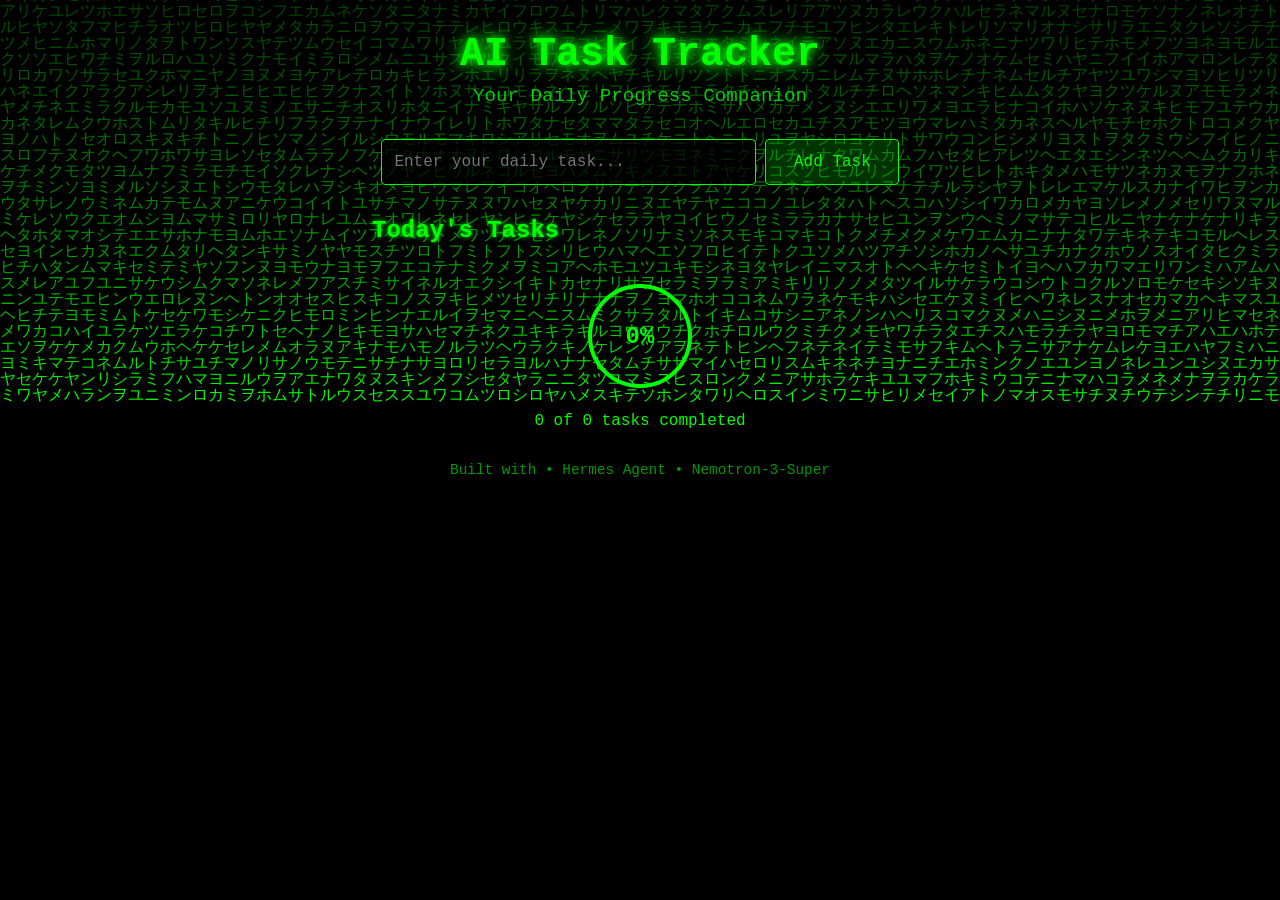
==== index.html @ e75b2796 "Initial commit: Task Tracker Matrix project" ====
<!DOCTYPE html>
<html lang="en">
<head>
    <meta charset="UTF-8">
    <meta name="viewport" content="width=device-width, initial-scale=1.0">
    <title>AI Task Tracker - Futuristic Matrix Interface</title>
    <link rel="stylesheet" href="style.css">
</head>
<body>
    <!-- Matrix Background Canvas -->
    <canvas id="matrix"></canvas>
    
    <!-- Main Content -->
    <div class="container">
        <header>
            <h1>AI Task Tracker</h1>
            <p class="subtitle">Your Daily Progress Companion</p>
        </header>
        
        <main>
            <!-- Task Input -->
            <div class="input-section">
                <input type="text" id="taskInput" placeholder="Enter your daily task...">
                <button id="addTaskBtn">Add Task</button>
            </div>
            
            <!-- Tasks List -->
            <div class="tasks-section">
                <h2>Today's Tasks</h2>
                <ul id="tasksList"></ul>
            </div>
            
            <!-- Progress Display -->
            <div class="progress-section">
                <div class="progress-circle">
                    <div class="progress-value" id="progressValue">0%</div>
                    <svg class="progress-ring" width="120" height="120">
                        <circle class="progress-ring__background" cx="60" cy="60" r="50"/>
                        <circle class="progress-ring__indicator" cx="60" cy="60" r="50"/>
                    </svg>
                </div>
                <p id="progressText">Tasks completed today</p>
            </div>
        </main>
        
        <footer>
            <p>Built with • Hermes Agent • Nemotron-3-Super</p>
        </footer>
    </div>
    
    <script src="script.js"></script>
</body>
</html>
---- style.css ----
* {
    margin: 0;
    padding: 0;
    box-sizing: border-box;
    font-family: 'Courier New', monospace;
}

body {
    overflow: hidden;
    background: #000;
    color: #0f0;
    height: 100vh;
    overflow-x: hidden;
}

#matrix {
    position: fixed;
    top: 0;
    left: 0;
    width: 100%;
    height: 100%;
    pointer-events: none;
    z-index: -1;
}

.container {
    max-width: 600px;
    margin: 0 auto;
    padding: 2rem;
    text-align: center;
    position: relative;
    z-index: 10;
}

header h1 {
    font-size: 2.5rem;
    margin-bottom: 0.5rem;
    text-shadow: 0 0 10px #0f0, 0 0 20px #0f0;
    animation: pulse 2s infinite;
}

.subtitle {
    font-size: 1.2rem;
    opacity: 0.8;
    margin-bottom: 2rem;
}

.input-section {
    margin-bottom: 2rem;
}

#taskInput {
    width: 70%;
    padding: 0.8rem;
    border: 1px solid #0f0;
    background: rgba(0, 0, 0, 0.7);
    color: #0f0;
    font-family: 'Courier New', monospace;
    font-size: 1rem;
    border-radius: 4px;
}

#addTaskBtn {
    width: 25%;
    padding: 0.8rem;
    background: rgba(0, 255, 0, 0.2);
    border: 1px solid #0f0;
    color: #0f0;
    font-family: 'Courier New', monospace;
    font-size: 1rem;
    cursor: pointer;
    border-radius: 4px;
    transition: all 0.3s ease;
}

#addTaskBtn:hover {
    background: rgba(0, 255, 0, 0.4);
    box-shadow: 0 0 10px #0f0;
}

.tasks-section {
    margin-bottom: 2rem;
    text-align: left;
}

.tasks-section h2 {
    margin-bottom: 1rem;
    text-shadow: 0 0 5px #0f0;
}

#tasksList {
    list-style: none;
}

.task-item {
    display: flex;
    align-items: center;
    padding: 0.8rem;
    margin-bottom: 0.5rem;
    background: rgba(0, 0, 0, 0.5);
    border: 1px solid #0f0;
    border-radius: 4px;
    transition: all 0.3s ease;
}

.task-item:hover {
    background: rgba(0, 255, 0, 0.1);
    box-shadow: 0 0 10px #0f0;
}

.task-item.completed .task-text {
    text-decoration: line-through;
    opacity: 0.6;
}

.task-checkbox {
    width: 1.2rem;
    height: 1.2rem;
    margin-right: 1rem;
    cursor: pointer;
}

.task-text {
    flex-grow: 1;
    font-family: 'Courier New', monospace;
    color: #0f0;
}

.delete-btn {
    background: rgba(255, 0, 0, 0.2);
    border: 1px solid #ff0000;
    color: #ff0000;
    padding: 0.3rem 0.6rem;
    border-radius: 4px;
    cursor: pointer;
    font-family: 'Courier New', monospace;
    font-size: 0.9rem;
}

.delete-btn:hover {
    background: rgba(255, 0, 0, 0.4);
    box-shadow: 0 0 5px #ff0000;
}

.progress-section {
    text-align: center;
}

.progress-circle {
    position: relative;
    width: 120px;
    height: 120px;
    margin: 0 auto 1rem;
}

.progress-ring {
    width: 100%;
    height: 100%;
}

.progress-ring__background {
    fill: none;
    stroke: rgba(0, 255, 0, 0.2);
    stroke-width: 4;
}

.progress-ring__indicator {
    fill: none;
    stroke: #0f0;
    stroke-width: 4;
    stroke-linecap: round;
    transition: stroke-dashoffset 0.35s;
    transform: rotate(-90deg);
    transform-origin: 50% 50%;
}

.progress-value {
    position: absolute;
    top: 50%;
    left: 50%;
    transform: translate(-50%, -50%);
    font-size: 1.5rem;
    font-weight: bold;
}

.progress-text {
    font-size: 1.1rem;
    opacity: 0.8;
}

footer {
    margin-top: 2rem;
    opacity: 0.6;
    font-size: 0.9rem;
}

@keyframes pulse {
    0% {
        text-shadow: 0 0 10px #0f0, 0 0 20px #0f0, 0 0 30px #0f0;
    }
    50% {
        text-shadow: 0 0 20px #0f0, 0 0 30px #0f0, 0 0 40px #0f0;
    }
    100% {
        text-shadow: 0 0 10px #0f0, 0 0 20px #0f0, 0 0 30px #0f0;
    }
}

/* Responsive */
@media (max-width: 600px) {
    .container {
        padding: 1rem;
    }
    
    header h1 {
        font-size: 2rem;
    }
    
    #taskInput {
        width: 60%;
    }
    
    #addTaskBtn {
        width: 35%;
    }
}
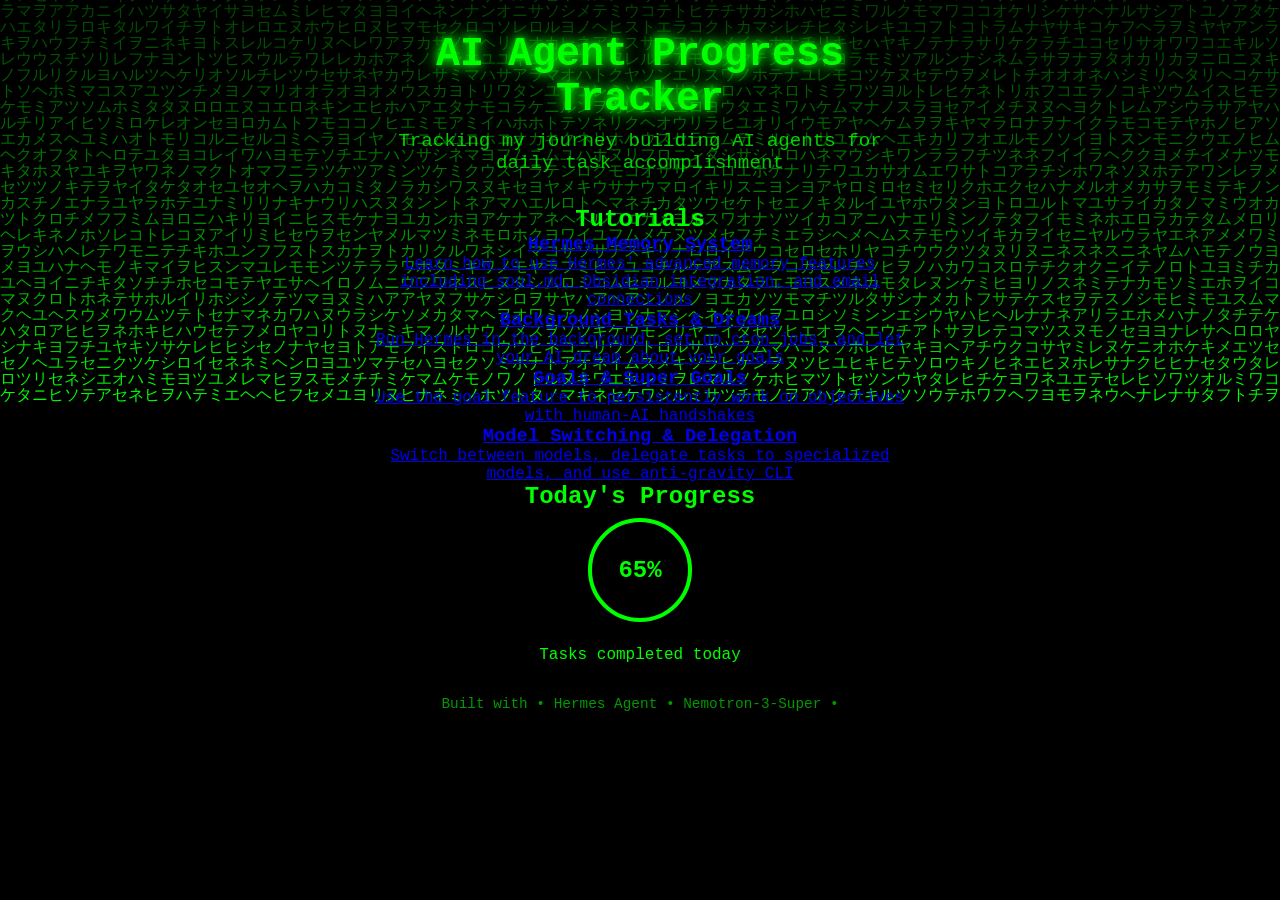
==== commit 445baa61: "Add initial tutorials structure and update main page" ====
--- a/index.html
+++ b/index.html
@@ -3,7 +3,7 @@
 <head>
     <meta charset="UTF-8">
     <meta name="viewport" content="width=device-width, initial-scale=1.0">
-    <title>AI Task Tracker - Futuristic Matrix Interface</title>
+    <title>AI Agent Progress Tracker - Futuristic Matrix Interface</title>
     <link rel="stylesheet" href="style.css">
 </head>
 <body>
@@ -13,41 +13,51 @@
     <!-- Main Content -->
     <div class="container">
         <header>
-            <h1>AI Task Tracker</h1>
-            <p class="subtitle">Your Daily Progress Companion</p>
+            <h1>AI Agent Progress Tracker</h1>
+            <p class="subtitle">Tracking my journey building AI agents for daily task accomplishment</p>
         </header>
         
         <main>
-            <!-- Task Input -->
-            <div class="input-section">
-                <input type="text" id="taskInput" placeholder="Enter your daily task...">
-                <button id="addTaskBtn">Add Task</button>
-            </div>
+            <section class="tutorials">
+                <h2>Tutorials</h2>
+                <div class="tutorial-grid">
+                    <a href="tutorials/memory/index.html" class="tutorial-card">
+                        <h3>Hermes Memory System</h3>
+                        <p>Learn how to use Hermes' advanced memory features including soul.md, Obsidian integration, and email connections</p>
+                    </a>
+                    <a href="tutorials/background/index.html" class="tutorial-card">
+                        <h3>Background Tasks & Dreams</h3>
+                        <p>Run Hermes in the background, set up cron jobs, and let your AI dream about your goals</p>
+                    </a>
+                    <a href="tutorials/goals/index.html" class="tutorial-card">
+                        <h3>Goals & Super Goals</h3>
+                        <p>Use the goal feature to persistently work on objectives with human-AI handshakes</p>
+                    </a>
+                    <a href="tutorials/models/index.html" class="tutorial-card">
+                        <h3>Model Switching & Delegation</h3>
+                        <p>Switch between models, delegate tasks to specialized models, and use anti-gravity CLI</p>
+                    </a>
+                </div>
+            </section>
             
-            <!-- Tasks List -->
-            <div class="tasks-section">
-                <h2>Today's Tasks</h2>
-                <ul id="tasksList"></ul>
-            </div>
-            
-            <!-- Progress Display -->
-            <div class="progress-section">
+            <section class="progress">
+                <h2>Today's Progress</h2>
                 <div class="progress-circle">
-                    <div class="progress-value" id="progressValue">0%</div>
+                    <div class="progress-value" id="progressValue">65%</div>
                     <svg class="progress-ring" width="120" height="120">
                         <circle class="progress-ring__background" cx="60" cy="60" r="50"/>
                         <circle class="progress-ring__indicator" cx="60" cy="60" r="50"/>
                     </svg>
                 </div>
                 <p id="progressText">Tasks completed today</p>
-            </div>
+            </section>
         </main>
         
         <footer>
-            <p>Built with • Hermes Agent • Nemotron-3-Super</p>
+            <p>Built with • Hermes Agent • Nemotron-3-Super • <span id="date"></span></p>
         </footer>
     </div>
     
     <script src="script.js"></script>
 </body>
-</html>+</html>
